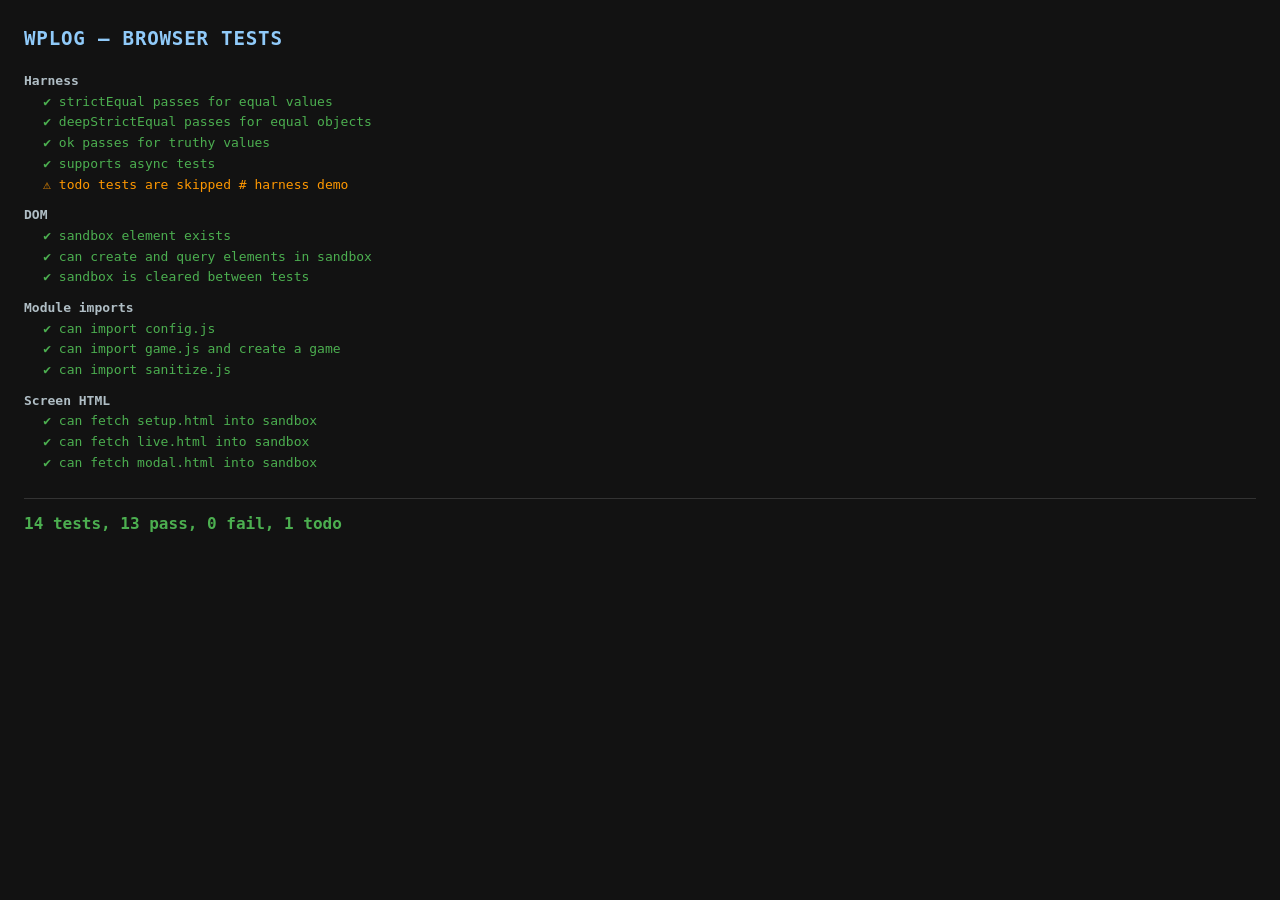
==== tests/browser/index.html @ 35f820ae "Add unit test framework (#117) Node tests (365 tests): - tests/config.test.js: data-driven rule set " ====
<!DOCTYPE html>
<!--
  Copyright 2026 Marko Milivojevic

  Licensed under the Apache License, Version 2.0 (the "License");
  you may not use this file except in compliance with the License.
  You may obtain a copy of the License at

      http://www.apache.org/licenses/LICENSE-2.0

  Unless required by applicable law or agreed to in writing, software
  distributed under the License is distributed on an "AS IS" BASIS,
  WITHOUT WARRANTIES OR CONDITIONS OF ANY KIND, either express or implied.
  See the License for the specific language governing permissions and
  limitations under the License.
-->
<html lang="en">
<head>
  <meta charset="UTF-8">
  <meta name="viewport" content="width=device-width, initial-scale=1.0">
  <title>wplog — Browser Tests</title>
  <style>
    * { box-sizing: border-box; margin: 0; padding: 0; }
    body {
      font-family: "Source Code Pro", "SF Mono", "Menlo", monospace;
      font-size: 13px;
      background: #121212;
      color: #e0e0e0;
      padding: 1.5rem;
      line-height: 1.6;
    }
    h1 {
      font-size: 1.2rem;
      color: #90caf9;
      margin-bottom: 1rem;
      letter-spacing: 0.04em;
    }
    .suite {
      font-weight: bold;
      margin-top: 0.6rem;
      color: #b0bec5;
    }
    .pass { color: #4caf50; }
    .fail { color: #f44336; }
    .todo { color: #ff9800; }
    .summary {
      margin-top: 1.5rem;
      padding-top: 0.75rem;
      border-top: 1px solid #333;
      font-size: 1rem;
      font-weight: bold;
    }
    #test-sandbox { display: none; }
  </style>
</head>
<body>
  <h1>WPLOG — BROWSER TESTS</h1>
  <div id="test-results"></div>
  <div id="test-sandbox"></div>

  <script type="module">
    import { runTests } from "../harness.js";

    // Import browser test modules here — they self-register via describe/it.
    // import "./setup.test.js";
    // import "./events.test.js";
    // import "./confirm.test.js";

    // Import the smoke test to verify the harness works.
    import "./smoke.test.js";

    runTests();
  </script>
</body>
</html>
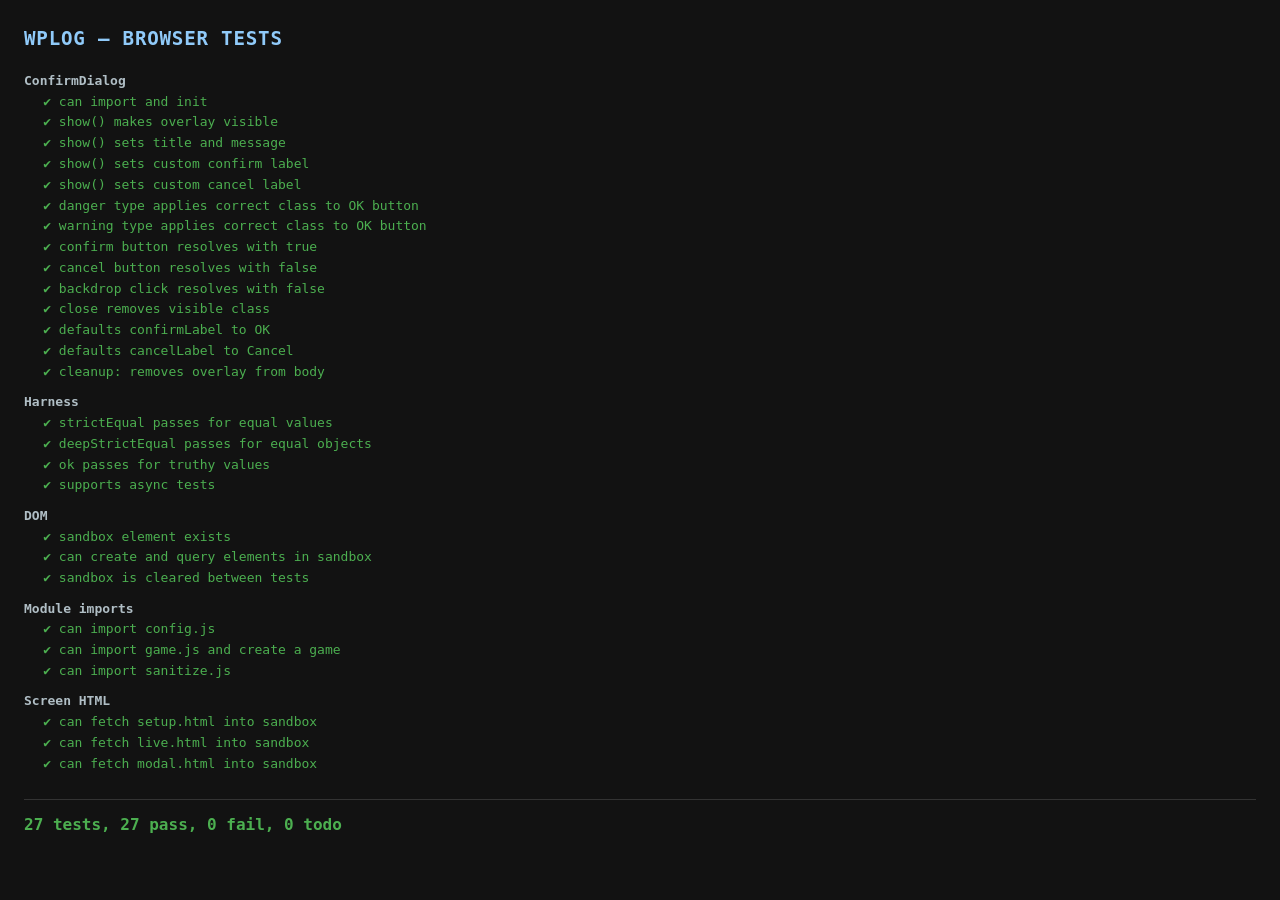
==== commit 7904ca35: "test: add browser tests for confirm.js (#138) 14 browser tests covering ConfirmDialog: - show/close " ====
--- a/tests/browser/index.html
+++ b/tests/browser/index.html
@@ -64,7 +64,7 @@
     // Import browser test modules here — they self-register via describe/it.
     // import "./setup.test.js";
     // import "./events.test.js";
-    // import "./confirm.test.js";
+    import "./confirm.test.js";
 
     // Import the smoke test to verify the harness works.
     import "./smoke.test.js";
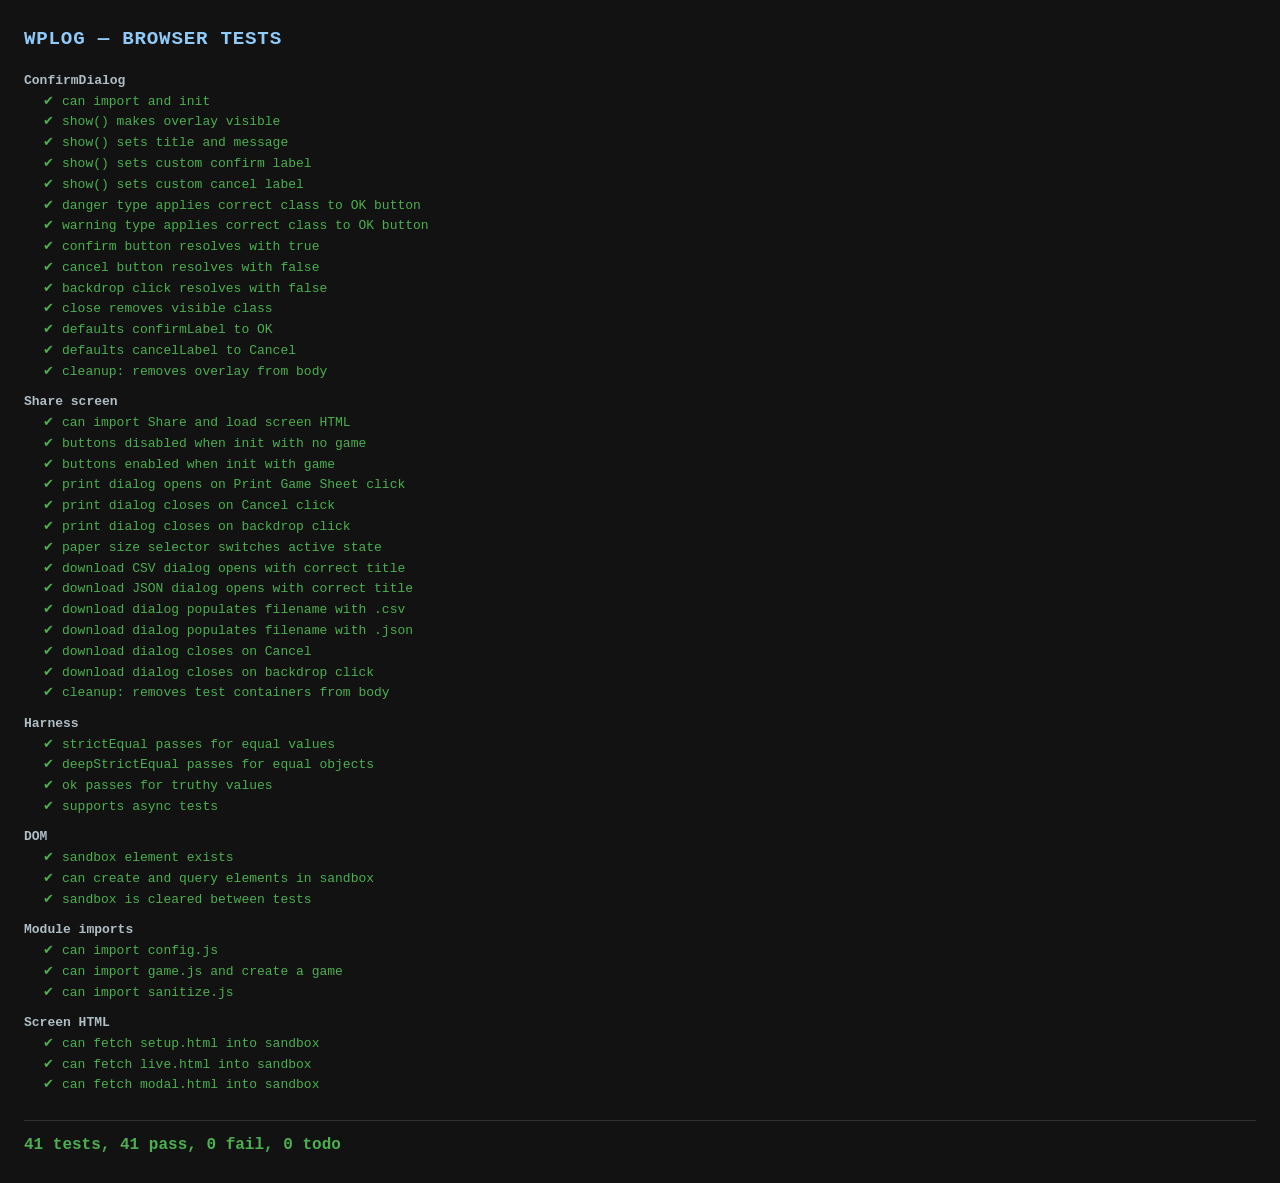
==== commit 4bc5b58f: "test: add browser tests for share.js (#140) 14 browser tests covering Share module: - Button states " ====
--- a/tests/browser/index.html
+++ b/tests/browser/index.html
@@ -65,6 +65,7 @@
     // import "./setup.test.js";
     // import "./events.test.js";
     import "./confirm.test.js";
+    import "./share.test.js";
 
     // Import the smoke test to verify the harness works.
     import "./smoke.test.js";
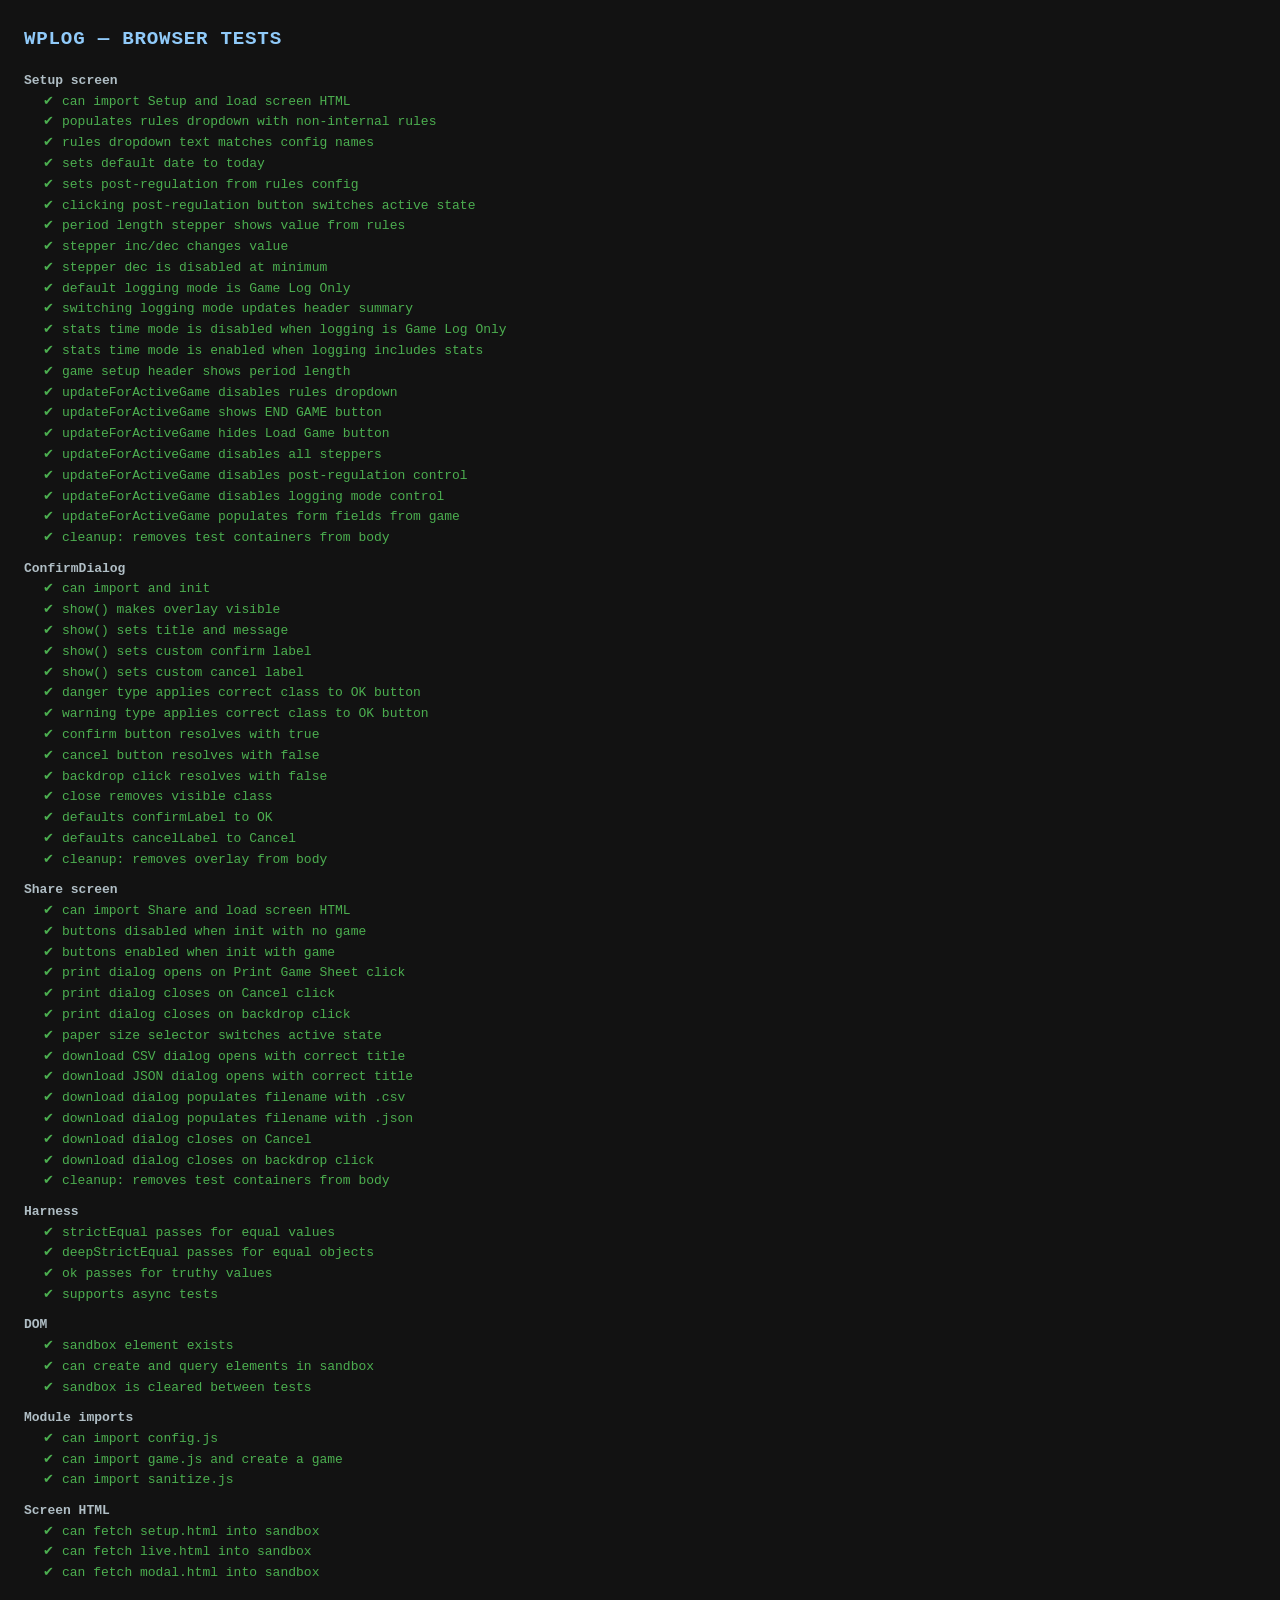
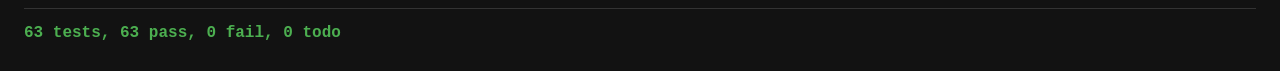
==== commit 878f7e37: "test: add browser tests for setup.js (#136) 22 browser tests covering Setup module: - Rules dropdown" ====
--- a/tests/browser/index.html
+++ b/tests/browser/index.html
@@ -62,7 +62,7 @@
     import { runTests } from "../harness.js";
 
     // Import browser test modules here — they self-register via describe/it.
-    // import "./setup.test.js";
+    import "./setup.test.js";
     // import "./events.test.js";
     import "./confirm.test.js";
     import "./share.test.js";
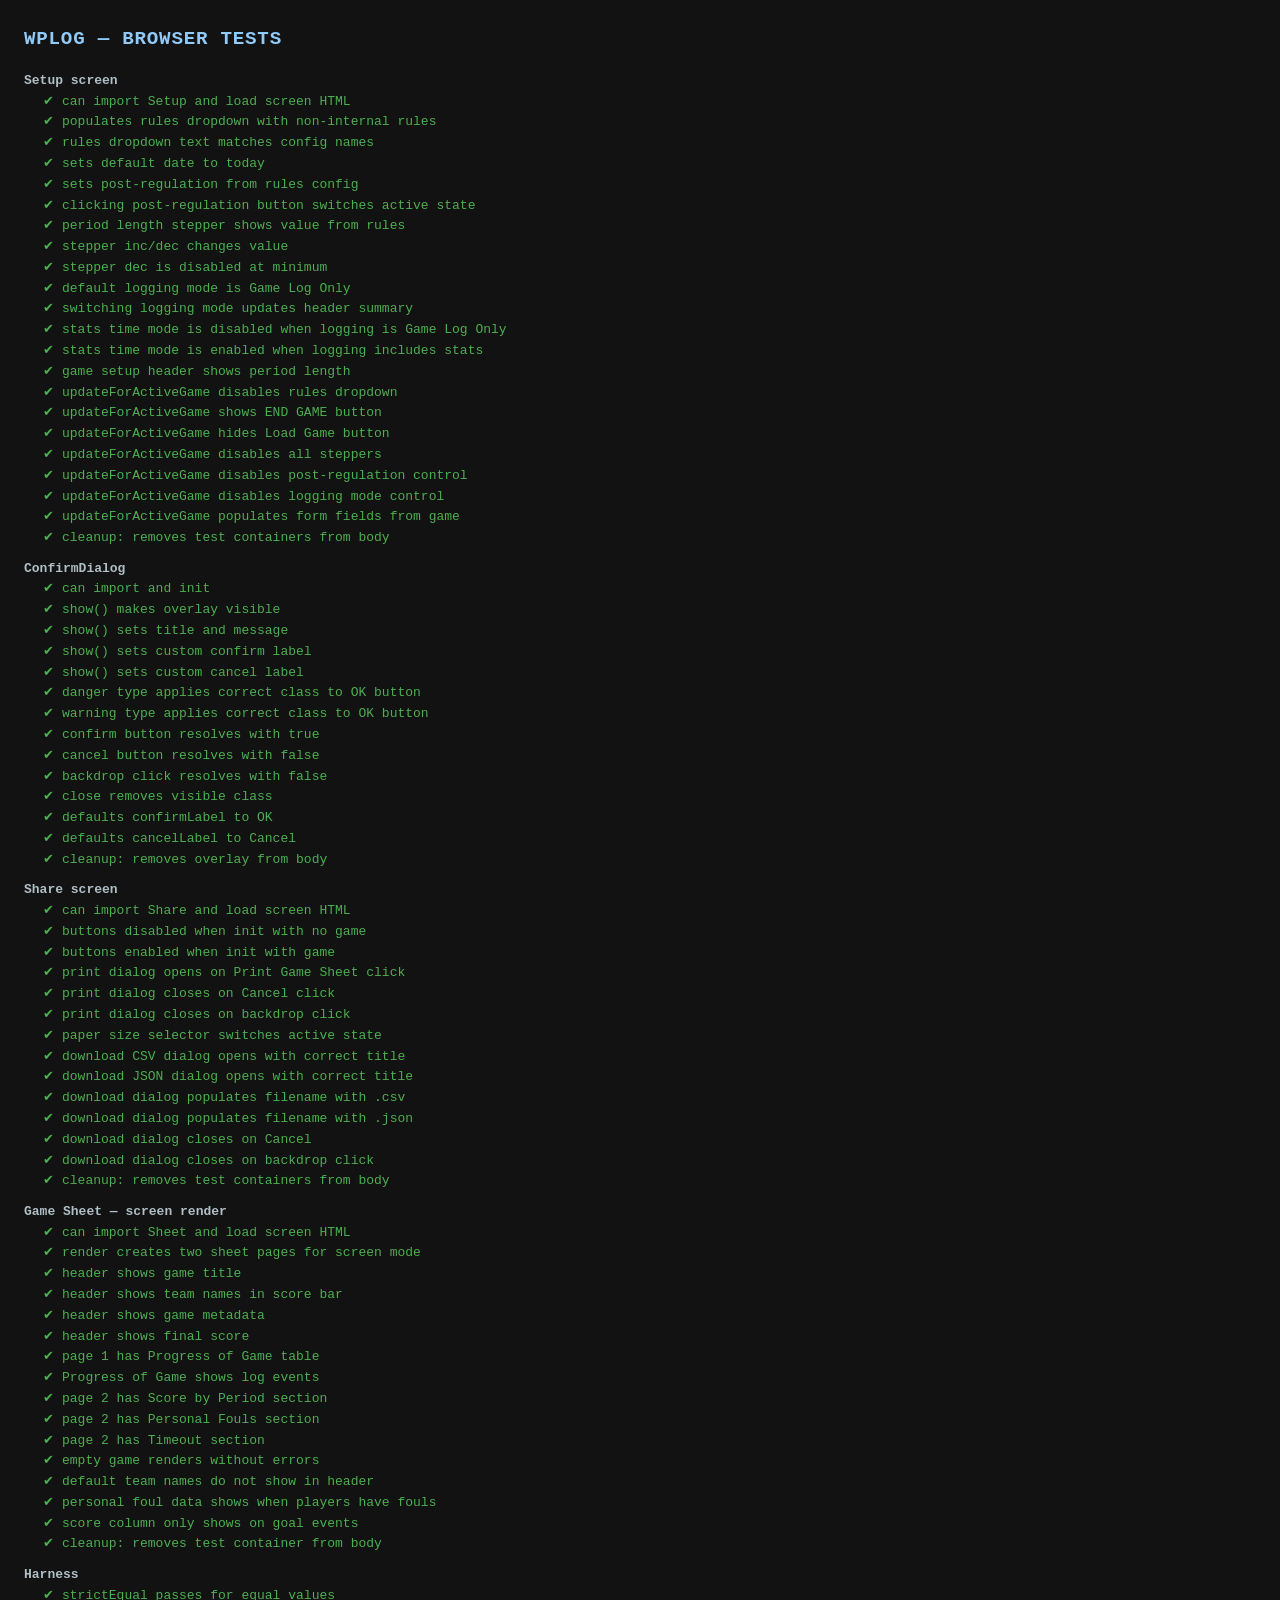
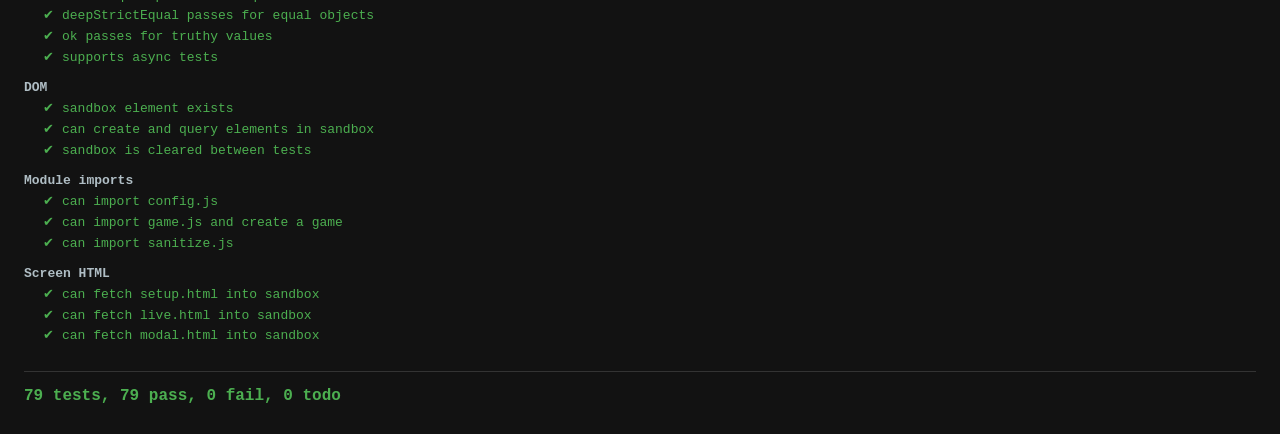
==== commit e97bc1bb: "test: add browser tests for sheet.js (#139) 16 browser tests covering Game Sheet screen rendering: -" ====
--- a/tests/browser/index.html
+++ b/tests/browser/index.html
@@ -66,6 +66,7 @@
     // import "./events.test.js";
     import "./confirm.test.js";
     import "./share.test.js";
+    import "./sheet.test.js";
 
     // Import the smoke test to verify the harness works.
     import "./smoke.test.js";
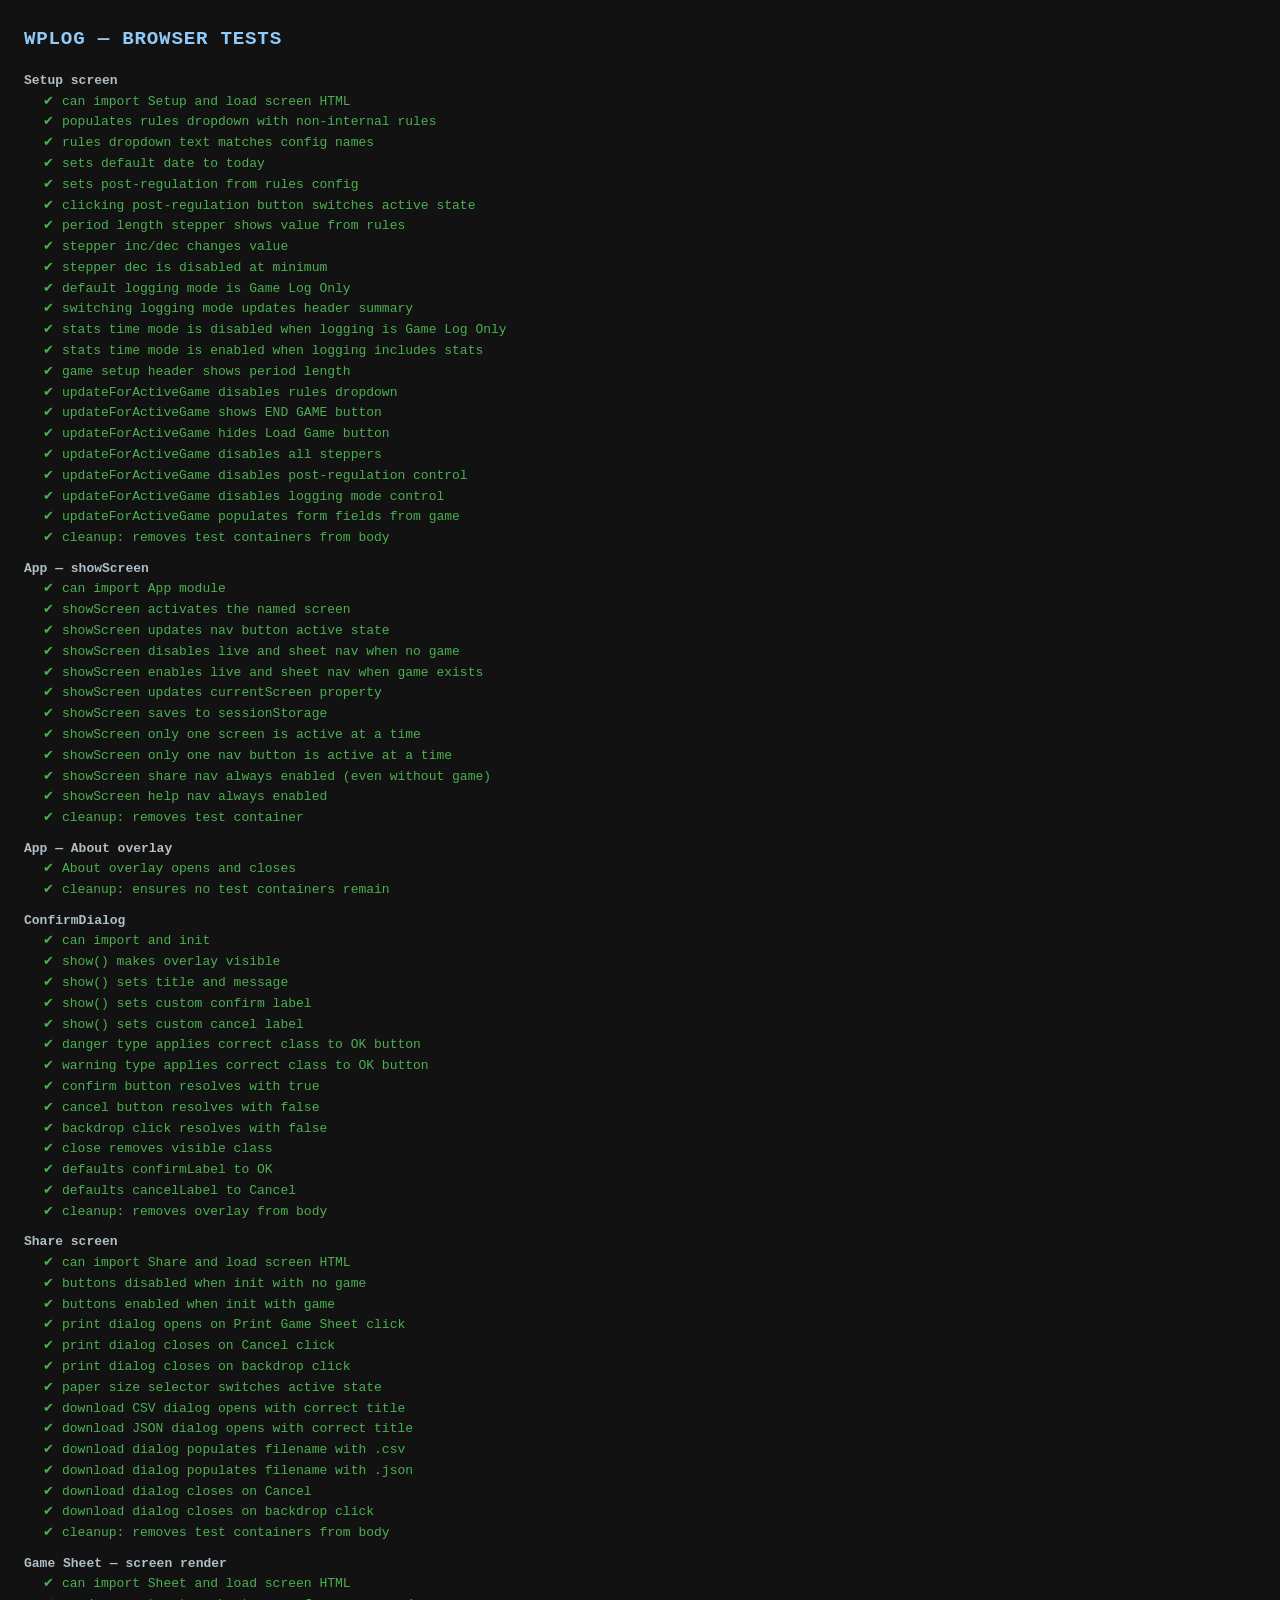
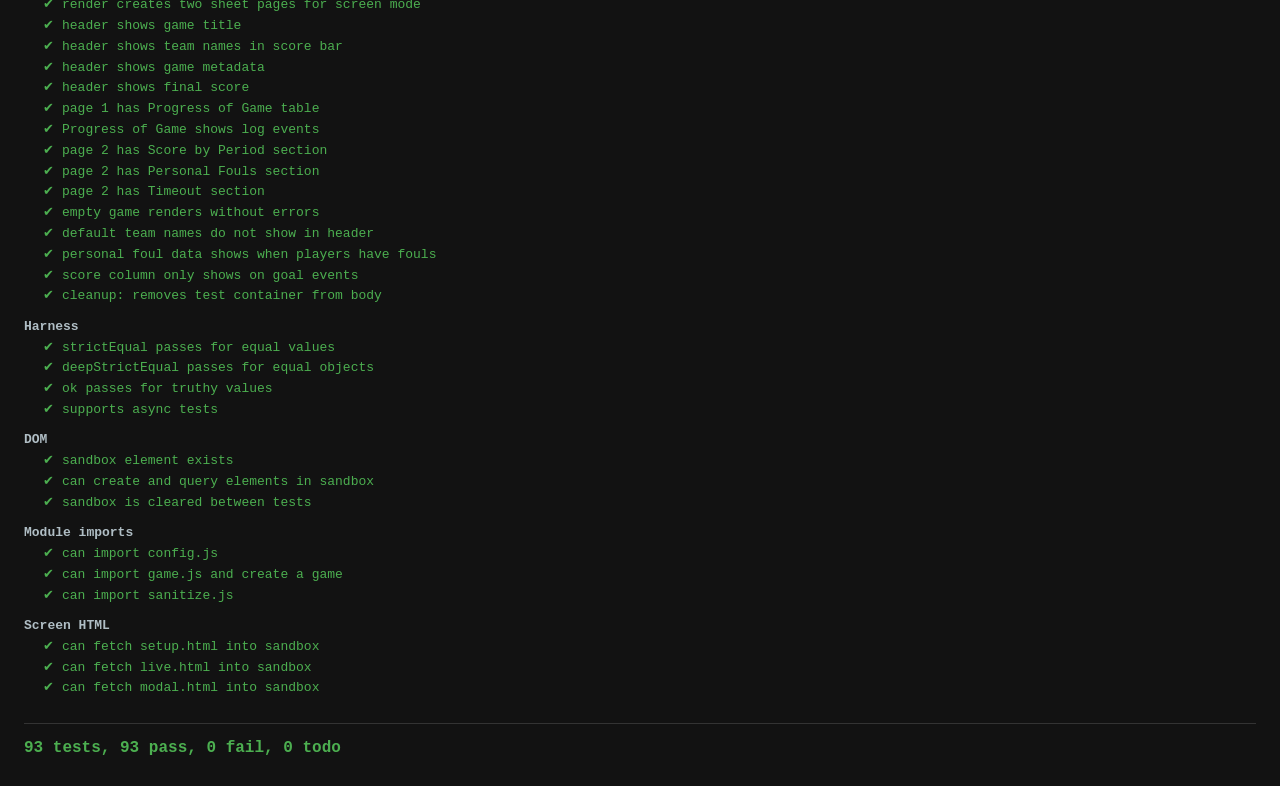
==== commit ace0ad68: "test: add browser tests for app.js (#141) 14 browser tests covering App module: - showScreen: screen" ====
--- a/tests/browser/index.html
+++ b/tests/browser/index.html
@@ -64,6 +64,7 @@
     // Import browser test modules here — they self-register via describe/it.
     import "./setup.test.js";
     // import "./events.test.js";
+    import "./app.test.js";
     import "./confirm.test.js";
     import "./share.test.js";
     import "./sheet.test.js";
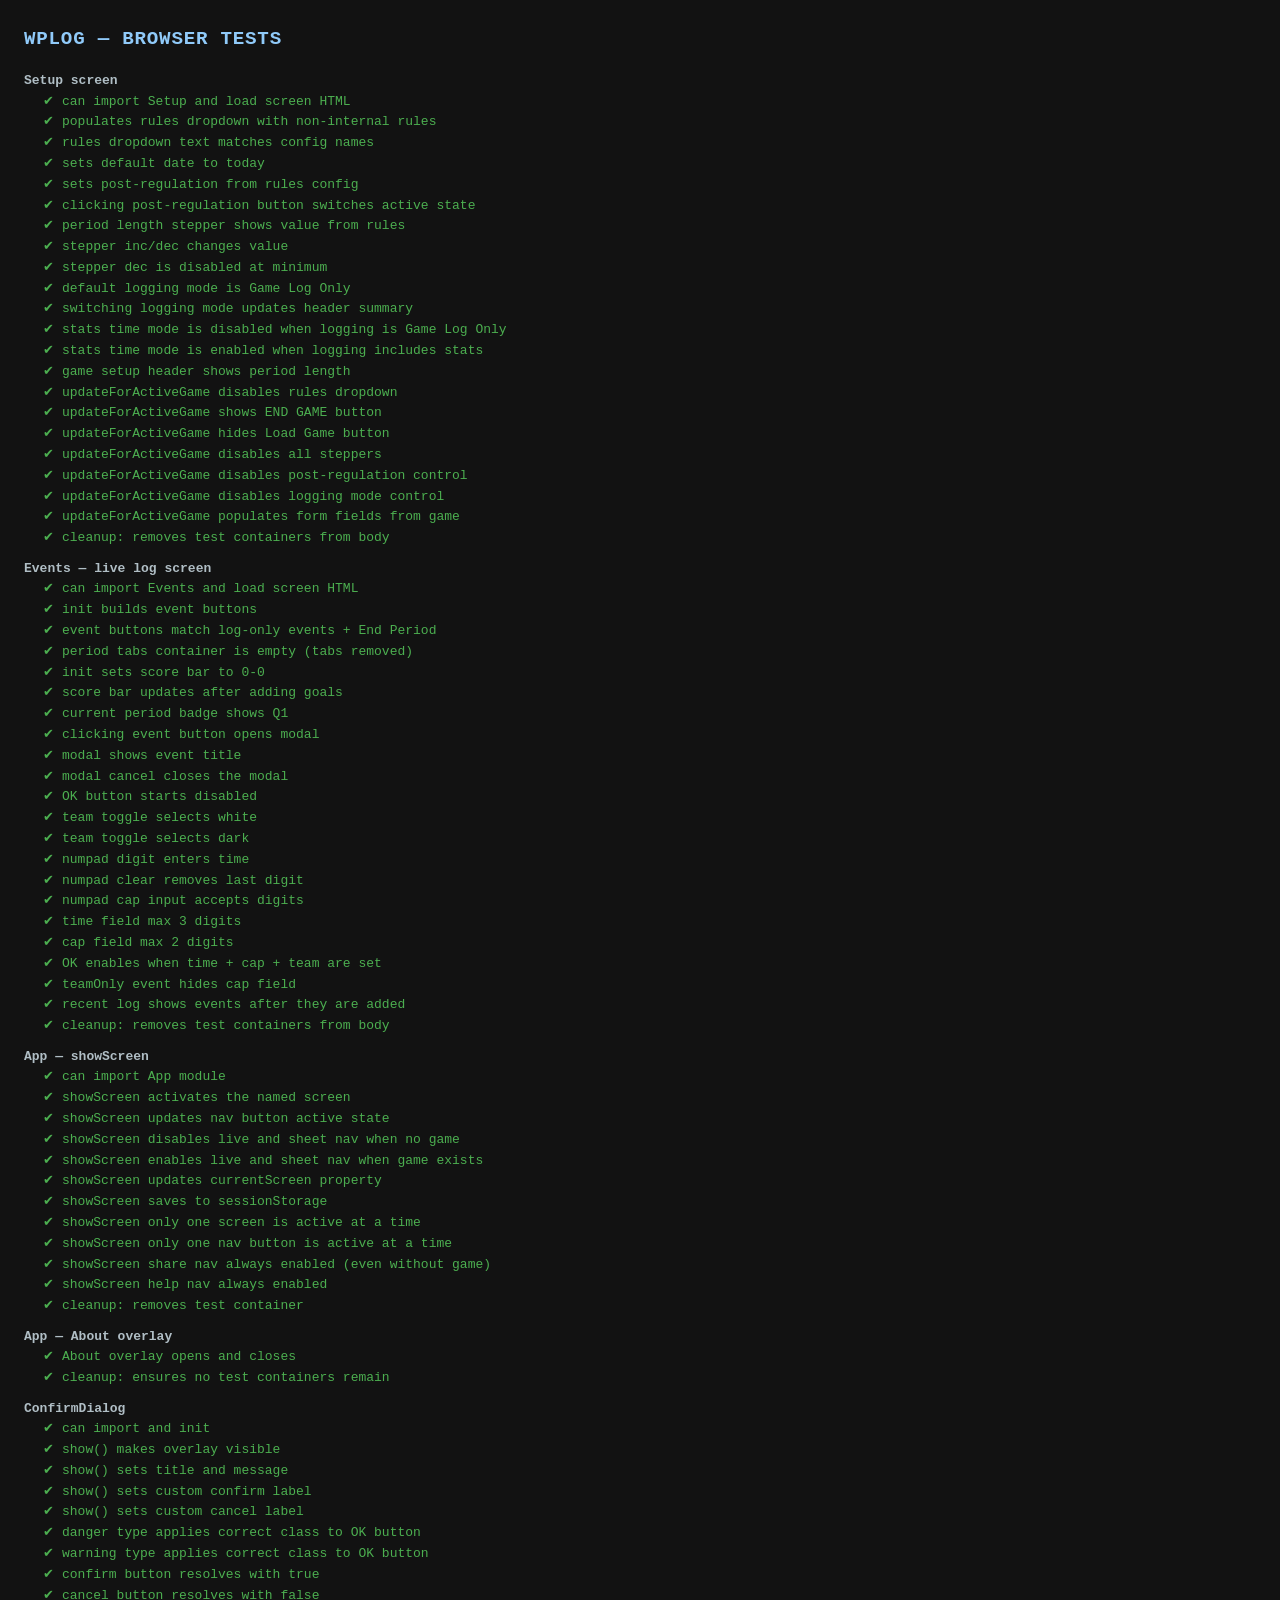
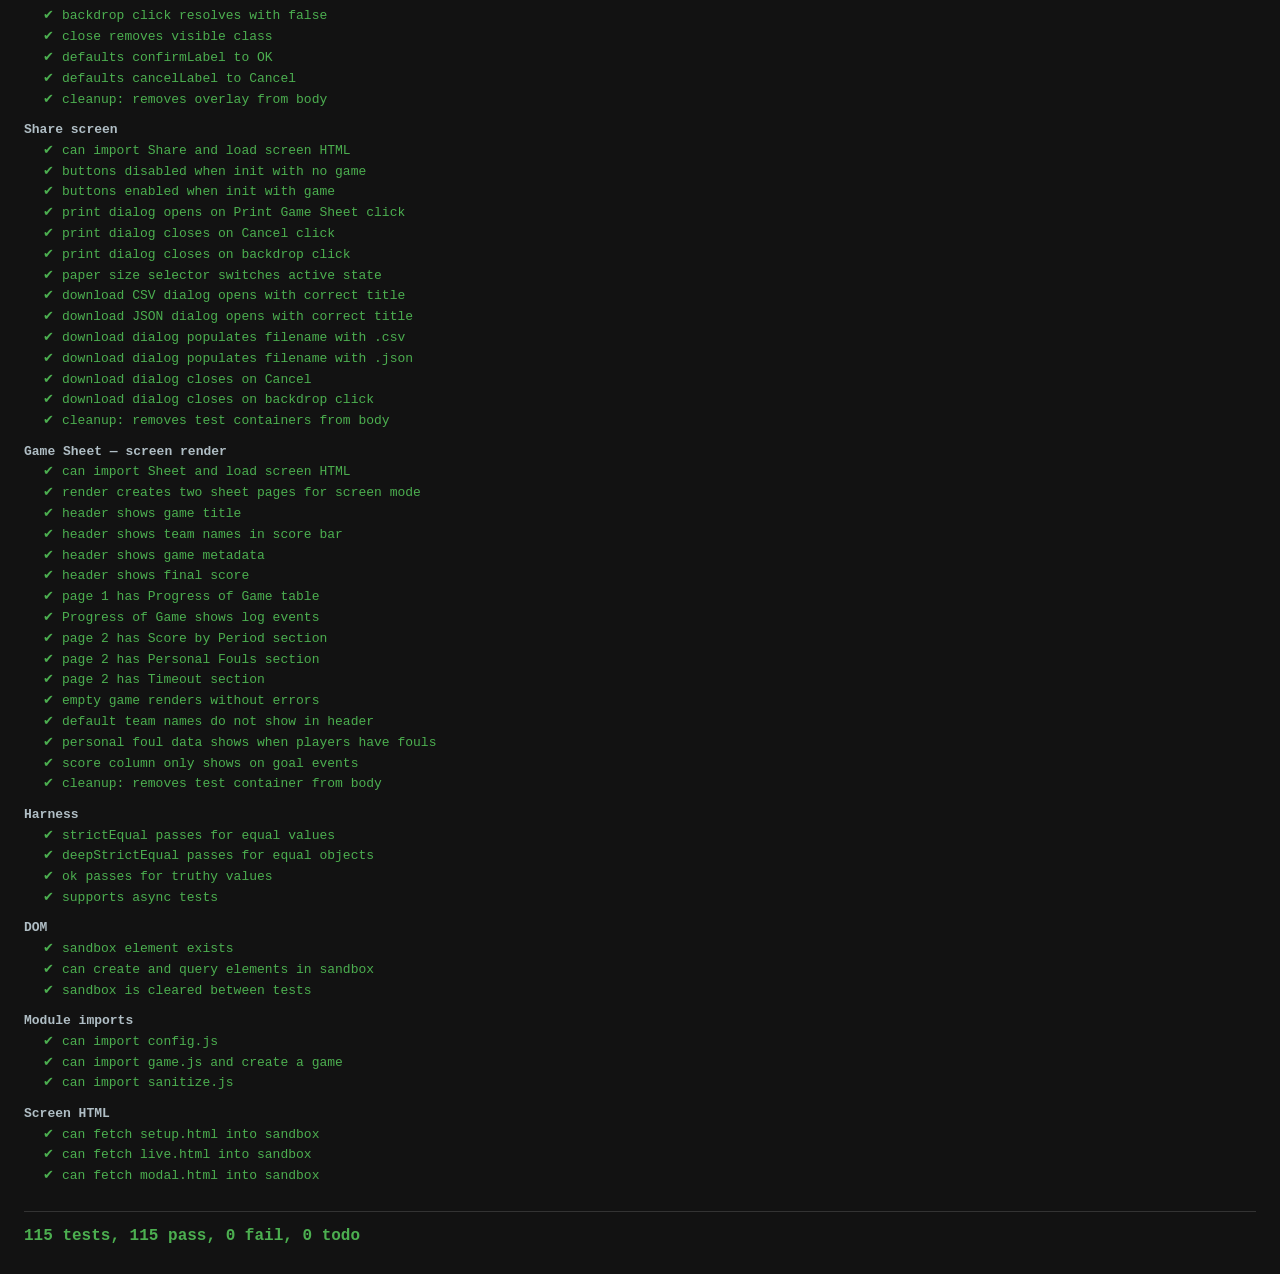
==== commit 715fb7fe: "test: add browser tests for events.js (#137) 22 browser tests covering Events module (live log scree" ====
--- a/tests/browser/index.html
+++ b/tests/browser/index.html
@@ -63,7 +63,7 @@
 
     // Import browser test modules here — they self-register via describe/it.
     import "./setup.test.js";
-    // import "./events.test.js";
+    import "./events.test.js";
     import "./app.test.js";
     import "./confirm.test.js";
     import "./share.test.js";
